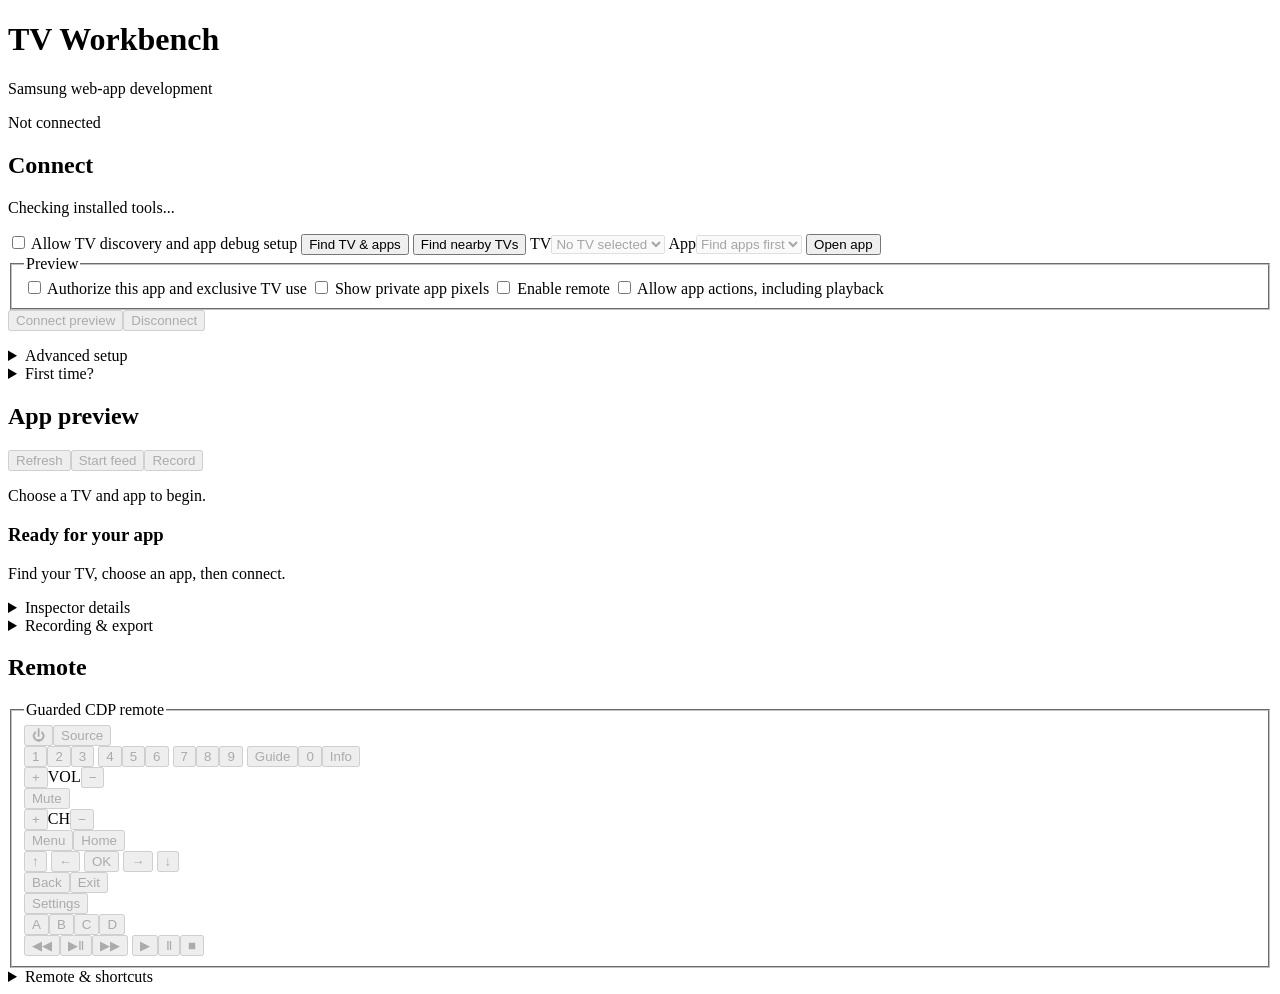
==== tools/workbench/index.html @ 0c80faa7 "Add standalone Samsung TV Workbench and portable workflows Provide authenticated onboarding, TV disc" ====
<!doctype html>
<!-- THESIS: A development instrument, not a simulated television.
OWN-WORLD: Apple-like utility; cool silver, graphite, system type and tactile keys.
STORY: Prepare an authorized app, inspect its real paint, send guarded input.
FIRST VIEWPORT: Setup sidebar, large honest preview, narrow physical remote.
FORM: Brief-pinned utility composition; no concept roll or invented demo pixels. -->
<html lang="en">
<head>
  <meta charset="utf-8">
  <meta name="viewport" content="width=device-width, initial-scale=1">
  <title>TV Workbench</title>
  <link rel="stylesheet" href="/ui.css">
</head>
<body>
  <header class="toolbar">
    <h1>TV Workbench</h1>
    <p>Samsung web-app development</p>
    <span id="connection" role="status">Not connected</span>
  </header>
  <div id="error" role="alert" hidden></div>
  <main>
    <aside class="setup" aria-label="Device setup">
      <h2>Connect</h2>
      <p id="tools" role="status">Checking installed tools...</p>
      <label class="check"><input id="sdk-grant" type="checkbox"> Allow TV discovery and app debug setup</label>
      <button id="discover" class="primary">Find TV &amp; apps</button>
      <button id="find-network">Find nearby TVs</button>
      <label for="tv">TV</label><select id="tv" disabled><option>No TV selected</option></select>
      <label for="installed-app">App</label><select id="installed-app" disabled><option>Find apps first</option></select>
      <button id="debug" class="primary">Open app</button>
      <fieldset id="grants"><legend>Preview</legend>
        <label class="check"><input id="authorized" type="checkbox"> Authorize this app and exclusive TV use</label>
        <label class="check"><input id="pixels" type="checkbox"> Show private app pixels</label>
        <label class="check"><input id="input" type="checkbox"> Enable remote</label>
        <label class="check"><input id="extended-input" type="checkbox"> Allow app actions, including playback</label>
      </fieldset>
      <div class="actions"><button class="primary" id="connect" disabled>Connect preview</button><button id="disconnect" disabled>Disconnect</button></div>
      <p id="setup-message" role="status"></p>
      <details id="onboarding"><summary>Advanced setup</summary>
        <label for="manual-ip">New TV IP</label>
        <input id="manual-ip" placeholder="TV_IPV4" autocomplete="off" spellcheck="false">
        <button id="confirm-tv">Check TV</button>
        <label for="serial">TV IPv4 address and SDB port</label>
        <input id="serial" placeholder="TV_IPV4:26101" autocomplete="off" spellcheck="false">
        <button id="connect-tv">Connect TV</button>
        <label for="app-id">Installed application ID</label>
        <input id="app-id" placeholder="PACKAGEID0.Application" autocomplete="off" spellcheck="false">
        <label class="check"><input id="legacy" type="checkbox"> Legacy debug timeout 0</label>
        <details><summary>Existing inspector</summary>
          <label for="port">Existing loopback port</label>
          <input id="port" type="number" min="1024" max="65535" placeholder="12345">
          <label class="check"><input id="attach-grant" type="checkbox"> I authorize discovery through this existing forward.</label>
          <button id="attach">Discover pages</button>
        </details>
        <label for="page">Debug page</label><select id="page" disabled><option>No pages discovered</option></select>
        <label for="safe-ids">Audited safe OK targets (optional)</label>
        <input id="safe-ids" placeholder="menuButton, browseButton" autocomplete="off" spellcheck="false">
        <button id="select-page" disabled>Use this page</button>
        <label for="duration">Session length (seconds)</label>
        <input id="duration" type="number" min="10" max="120" value="120">
        <button id="release" disabled>Release forward</button>
      </details>
      <details><summary>First time?</summary><p class="hint">Install Tizen Studio and Samsung TV Extension. On a new TV, enable Developer Mode with this computer's IPv4 address and restart as instructed. Connect with Device Manager, obtain that TV's DUID, include it in a Samsung distributor certificate and permit installation. Then install your signed development app.</p><p class="hint">Setup may stop and relaunch the selected app. Private pixels stay in memory. Sessions release the device lane after at most 120 seconds. Ctrl-C attempts owned-forward cleanup. No other worker's lock is broken.</p></details>
    </aside>
    <section class="preview" aria-label="Native renderer preview">
      <div class="preview-toolbar"><h2>App preview</h2><div class="actions"><button id="capture" disabled>Refresh</button><button id="stream" disabled>Start feed</button><button id="record" disabled title="Record one app paint layer">Record</button></div></div>
      <p id="status" role="status" aria-live="polite">Choose a TV and app to begin.</p>
      <div id="views" tabindex="0" aria-label="Preview keyboard surface"><div class="empty"><div class="empty-screen" aria-hidden="true"></div><h3>Ready for your app</h3><p>Find your TV, choose an app, then connect.</p></div></div>
      <details class="diagnostics"><summary>Inspector details</summary>
        <p id="diagnostics">No inspector session. This is not an arbitrary console, DOM editor or network recorder.</p>
        <p class="hint">Native renderer paint layers, not a panel recording. AVPlay video and TV menus are outside this view. Layers are replayed separately.</p>
        <label for="interval">Capture interval (seconds)</label><input id="interval" type="number" min="10" max="60" value="10">
        <p class="hint">Discrete captures, not video. Pause stops future captures; an in-flight capture finishes.</p>
      </details>
      <details><summary>Recording &amp; export</summary>
        <p id="record-status" role="status">No recording yet.</p>
        <label class="check"><input id="save-grant" type="checkbox"> Save private app-layer captures to this computer</label>
        <label for="record-output">Output folder</label><input id="record-output" autocomplete="off" spellcheck="false">
        <div class="record-settings">
          <label>FPS<input id="record-fps" type="number" min="0.1" max="15" step="0.1" value="2"></label>
          <label>Length (s)<input id="record-duration" type="number" min="1" max="120" value="30"></label>
          <label>Width<input id="record-width" type="number" min="2" max="1280" value="960"></label>
          <label>Height<input id="record-height" type="number" min="2" max="720" value="540"></label>
          <label>Layer<input id="record-layer" type="number" min="0" max="7" value="0"></label>
          <label>Format<select id="record-format"><option value="png">PNG sequence</option><option value="gif">Animated GIF</option><option value="mp4">MP4</option><option value="webm">WebM</option><option value="webp">WebP still</option></select></label>
        </div>
        <p id="encoder-status" class="hint"></p>
        <div class="actions"><button id="export" disabled>Export</button><button id="still" disabled>Save PNG still</button></div>
        <p id="record-receipt" class="hint"></p>
      </details>
    </section>
    <aside class="remote-panel" aria-label="Remote control">
      <h2>Remote</h2>
      <fieldset id="remote" tabindex="0" aria-label="TV remote keyboard surface"><legend class="sr-only">Guarded CDP remote</legend>
        <div class="remote-body">
          <div class="remote-row"><button data-key="power" class="power" disabled aria-label="Power" title="Not exposed to this app">⏻</button><button data-key="source" disabled title="Not exposed to this app">Source</button></div>
          <div class="numbers" aria-label="Number keys">
            <button data-key="digit-1" disabled>1</button><button data-key="digit-2" disabled>2</button><button data-key="digit-3" disabled>3</button>
            <button data-key="digit-4" disabled>4</button><button data-key="digit-5" disabled>5</button><button data-key="digit-6" disabled>6</button>
            <button data-key="digit-7" disabled>7</button><button data-key="digit-8" disabled>8</button><button data-key="digit-9" disabled>9</button>
            <button data-key="guide" disabled title="Not exposed to this app">Guide</button><button data-key="digit-0" disabled>0</button><button data-key="info" disabled title="Not exposed to this app">Info</button>
          </div>
          <div class="rockers">
            <div class="rocker"><button data-key="volume-up" disabled aria-label="Volume up">+</button><span>VOL</span><button data-key="volume-down" disabled aria-label="Volume down">−</button></div>
            <button data-key="mute" disabled title="Not exposed to this app">Mute</button>
            <div class="rocker"><button data-key="channel-up" disabled aria-label="Channel up">+</button><span>CH</span><button data-key="channel-down" disabled aria-label="Channel down">−</button></div>
          </div>
          <div class="remote-row"><button data-key="menu" disabled>Menu</button><button data-key="home" disabled>Home</button></div>
          <div class="dpad">
            <button data-key="up" aria-label="Up" disabled>↑</button>
            <button data-key="left" aria-label="Left" disabled>←</button>
            <button data-key="ok" class="ok" aria-describedby="ok-note" disabled>OK</button>
            <button data-key="right" aria-label="Right" disabled>→</button>
            <button data-key="down" aria-label="Down" disabled>↓</button>
          </div>
          <div class="remote-row"><button data-key="back" disabled>Back</button><button data-key="exit" disabled>Exit</button></div>
          <button data-key="settings" disabled>Settings</button>
          <div class="colours">
            <button class="red" data-key="red" aria-label="Red key" disabled>A</button><button class="green" data-key="green" aria-label="Green key" disabled>B</button><button class="yellow" data-key="yellow" aria-label="Yellow key" disabled>C</button><button class="blue" data-key="blue" aria-label="Blue key" disabled>D</button>
          </div>
          <div class="media"><button data-key="rewind" disabled aria-label="Rewind">◀◀</button><button data-key="play-pause" disabled aria-label="Play or pause">▶Ⅱ</button><button data-key="forward" disabled aria-label="Fast forward">▶▶</button>
            <button data-key="play" disabled aria-label="Play">▶</button><button data-key="pause" disabled aria-label="Pause">Ⅱ</button><button data-key="stop" disabled aria-label="Stop">■</button>
          </div>
        </div>
      </fieldset>
      <details><summary>Remote &amp; shortcuts</summary><p class="hint">Focus the remote: arrows navigate, Enter / Space = OK, Backspace = Back. App keys are discovered from Tizen; dimmed keys are unavailable or not authorized.</p><p id="ok-note" class="hint">OK requires audited safe controls. Extended app actions can change playback. CDP sends app key events, not physical TV system commands.</p></details>
    </aside>
  </main>
  <script type="module" src="/ui.js"></script>
</body>
</html>
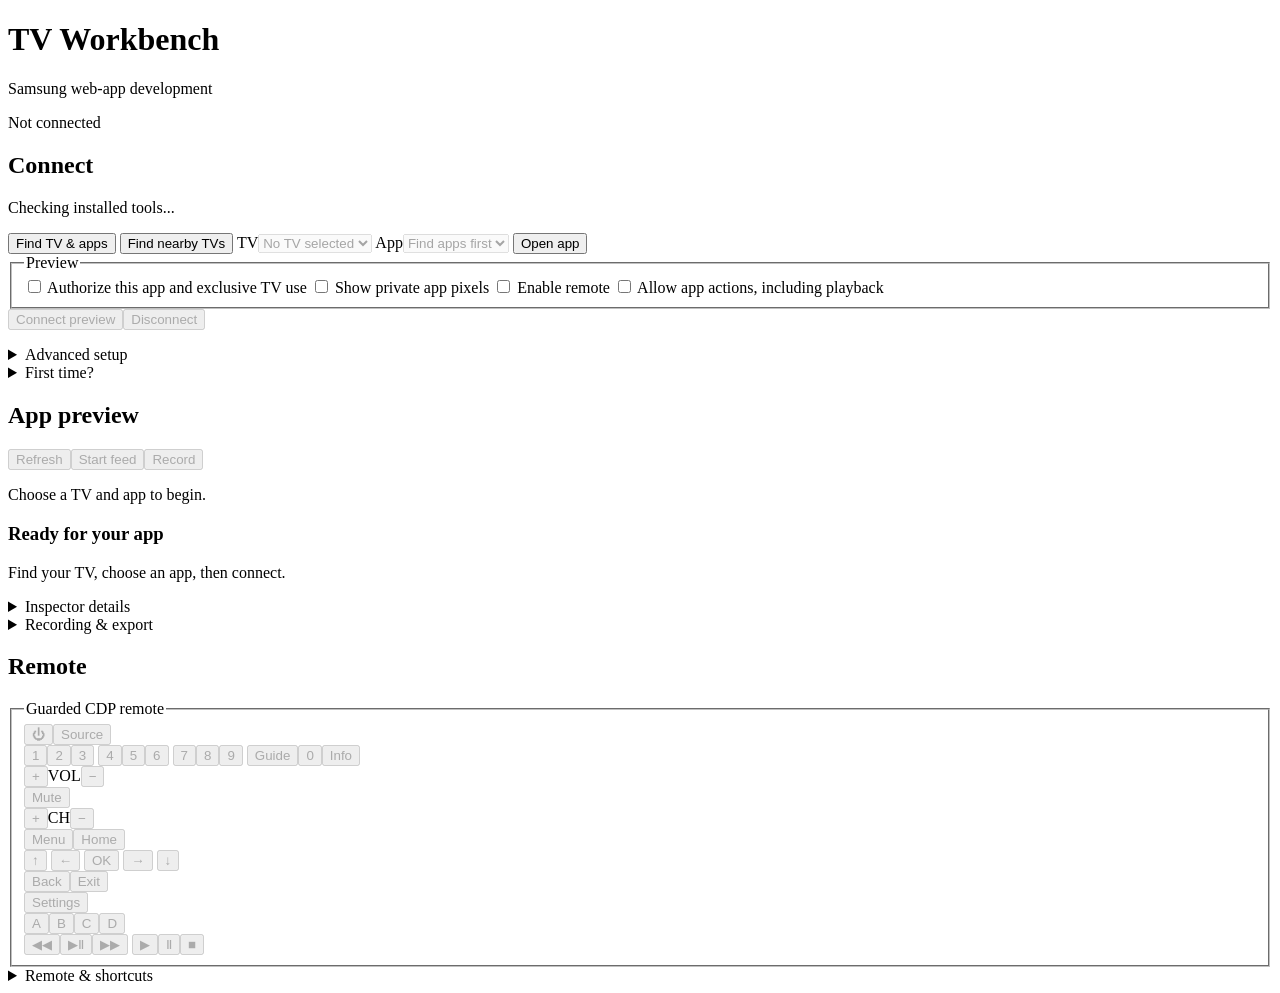
==== commit ca4db2b9: "Remove redundant discovery permission checkbox Setup button clicks directly authorize their requeste" ====
--- a/tools/workbench/index.html
+++ b/tools/workbench/index.html
@@ -22,7 +22,6 @@
     <aside class="setup" aria-label="Device setup">
       <h2>Connect</h2>
       <p id="tools" role="status">Checking installed tools...</p>
-      <label class="check"><input id="sdk-grant" type="checkbox"> Allow TV discovery and app debug setup</label>
       <button id="discover" class="primary">Find TV &amp; apps</button>
       <button id="find-network">Find nearby TVs</button>
       <label for="tv">TV</label><select id="tv" disabled><option>No TV selected</option></select>
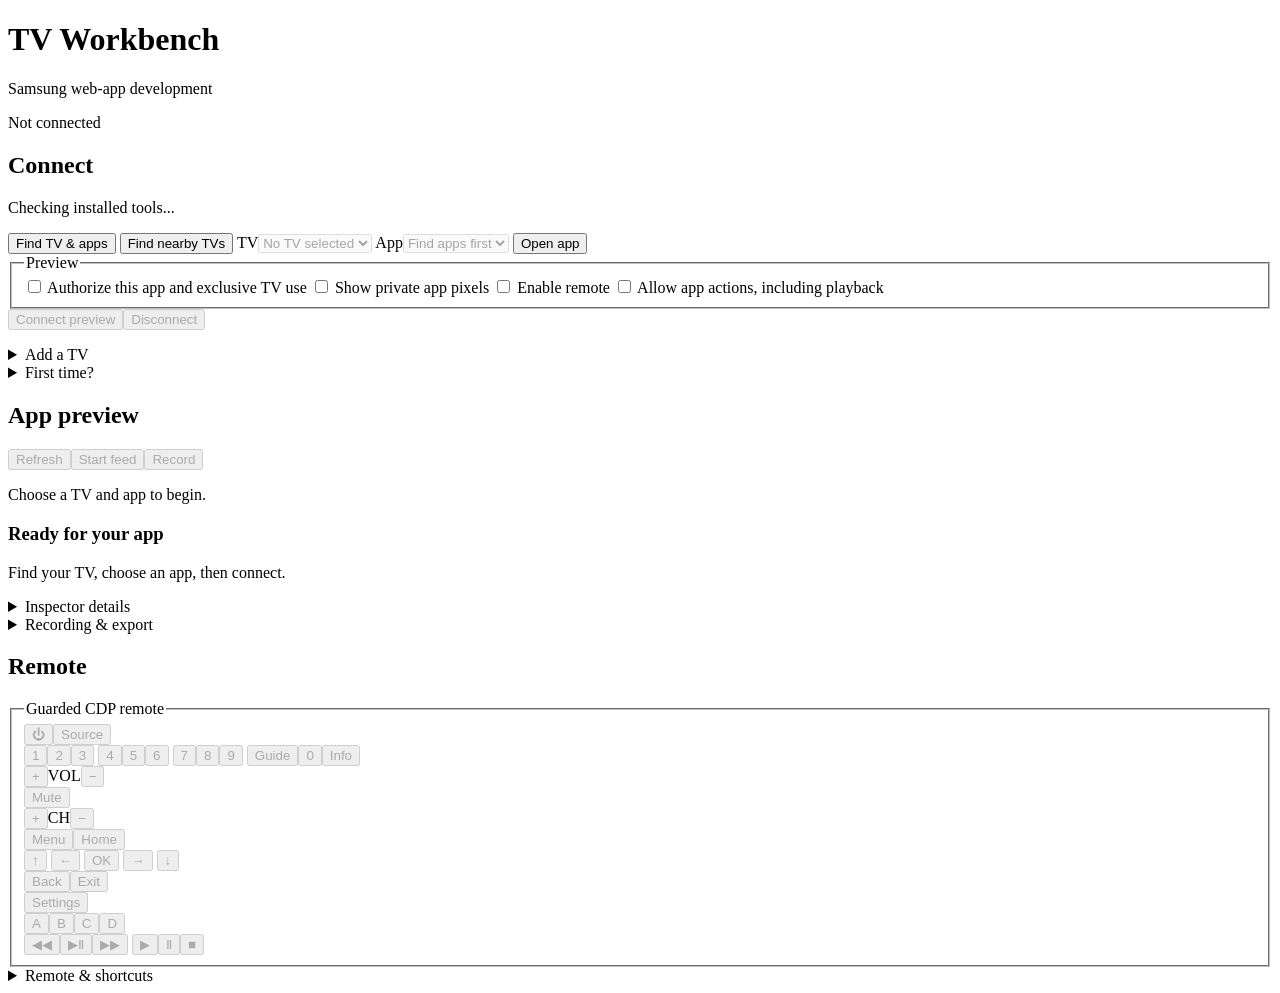
==== commit 20be71b7: "Workbench: reliable TV discovery and plain, actionable errors - Find nearby TVs no longer needs the " ====
--- a/tools/workbench/index.html
+++ b/tools/workbench/index.html
@@ -17,7 +17,7 @@
     <p>Samsung web-app development</p>
     <span id="connection" role="status">Not connected</span>
   </header>
-  <div id="error" role="alert" hidden></div>
+  <div id="error" role="alert" hidden><span id="error-text"></span> <a id="error-help" target="_blank" rel="noopener" hidden>How to fix</a><button id="error-close" class="link" aria-label="Dismiss">×</button></div>
   <main>
     <aside class="setup" aria-label="Device setup">
       <h2>Connect</h2>
@@ -35,9 +35,9 @@
       </fieldset>
       <div class="actions"><button class="primary" id="connect" disabled>Connect preview</button><button id="disconnect" disabled>Disconnect</button></div>
       <p id="setup-message" role="status"></p>
-      <details id="onboarding"><summary>Advanced setup</summary>
-        <label for="manual-ip">New TV IP</label>
-        <input id="manual-ip" placeholder="TV_IPV4" autocomplete="off" spellcheck="false">
+      <details id="onboarding"><summary>Add a TV</summary>
+        <label for="manual-ip">TV IP (TV: Settings › General › Network › Network Status › IP Settings)</label>
+        <input id="manual-ip" placeholder="192.168.x.x" autocomplete="off" spellcheck="false">
         <button id="confirm-tv">Check TV</button>
         <label for="serial">TV IPv4 address and SDB port</label>
         <input id="serial" placeholder="TV_IPV4:26101" autocomplete="off" spellcheck="false">
@@ -59,7 +59,12 @@
         <input id="duration" type="number" min="10" max="120" value="120">
         <button id="release" disabled>Release forward</button>
       </details>
-      <details><summary>First time?</summary><p class="hint">Install Tizen Studio and Samsung TV Extension. On a new TV, enable Developer Mode with this computer's IPv4 address and restart as instructed. Connect with Device Manager, obtain that TV's DUID, include it in a Samsung distributor certificate and permit installation. Then install your signed development app.</p><p class="hint">Setup may stop and relaunch the selected app. Private pixels stay in memory. Sessions release the device lane after at most 120 seconds. Ctrl-C attempts owned-forward cleanup. No other worker's lock is broken.</p></details>
+      <details id="first-time"><summary>First time?</summary><ol class="steps">
+        <li><a href="https://developer.samsung.com/smarttv/develop/getting-started/setting-up-sdk/installing-tv-sdk.html" target="_blank" rel="noopener">Install Tizen Studio + TV extension</a></li>
+        <li>TV: Apps › type <kbd>12345</kbd> › Developer Mode On › Host PC IP = <span id="host-ip">this computer</span> › restart TV</li>
+        <li>Find nearby TVs, pick yours</li>
+        <li><a href="https://developer.samsung.com/smarttv/develop/getting-started/setting-up-sdk/creating-certificates.html" target="_blank" rel="noopener">Create a certificate</a> for that TV and install your app</li>
+      </ol></details>
     </aside>
     <section class="preview" aria-label="Native renderer preview">
       <div class="preview-toolbar"><h2>App preview</h2><div class="actions"><button id="capture" disabled>Refresh</button><button id="stream" disabled>Start feed</button><button id="record" disabled title="Record one app paint layer">Record</button></div></div>
